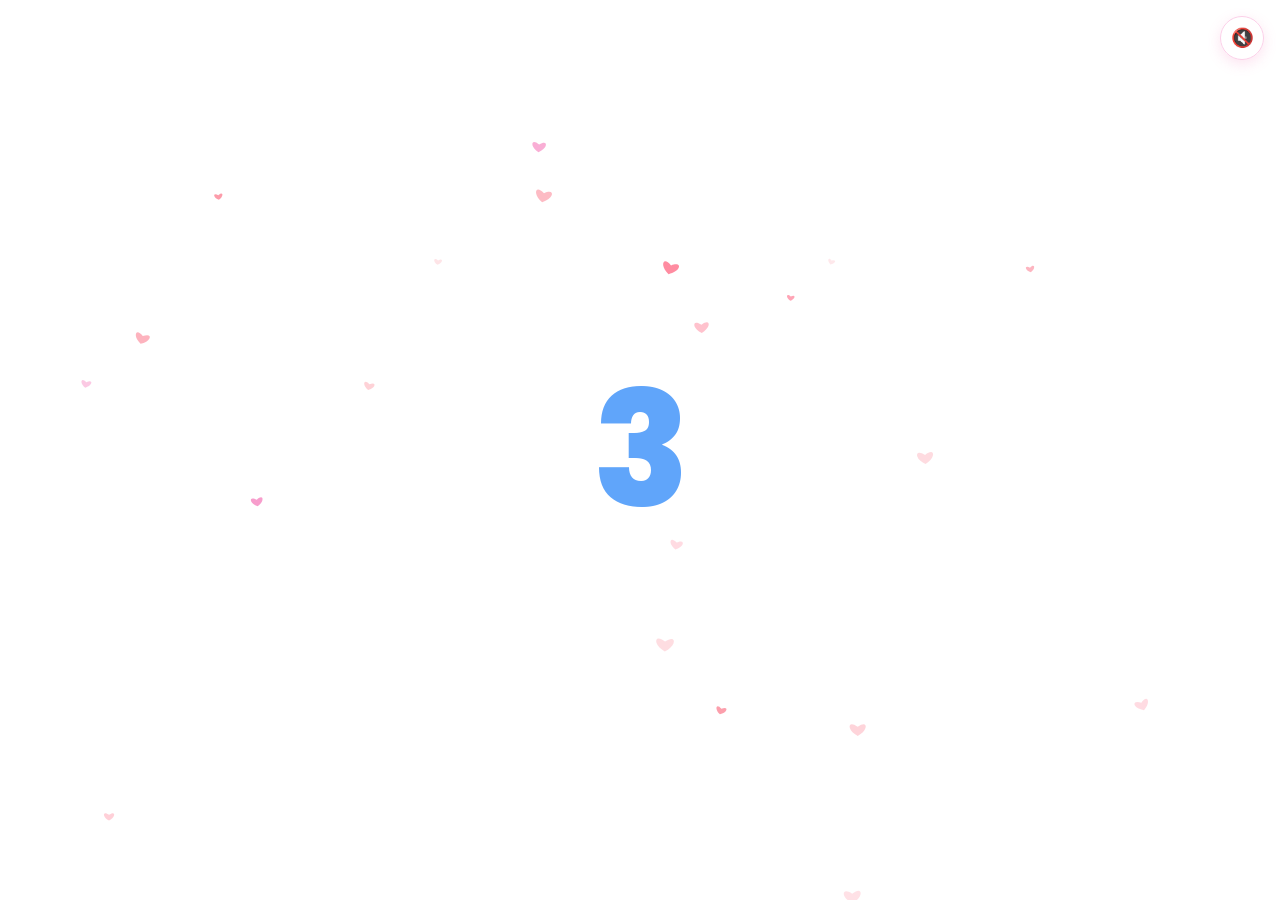
==== index.html @ b2b1e072 "update new website" ====
<!DOCTYPE html>
<html lang="en">

<head>
  <meta charset="UTF-8" />
  <meta name="viewport" content="width=device-width, initial-scale=1.0" />
  <meta http-equiv="X-UA-Compatible" content="ie=edge" />
  <link rel="shortcut icon" type="image/png" href="img/favicon.png" />
  <title>Delvina :)</title>
  <!-- Google Font -->
  <link rel="preconnect" href="https://fonts.googleapis.com">
  <link rel="preconnect" href="https://fonts.gstatic.com" crossorigin>
  <link href="https://fonts.googleapis.com/css2?family=Poppins:wght@300;400;600;700&display=swap" rel="stylesheet">
  <!-- Style -->
  <link rel="stylesheet" href="./style/main.css" />
</head>

<body>
  <!-- Rotate to Landscape Prompt (Mobile Portrait) -->
  <div id="rotate-overlay" class="rotate-overlay" aria-live="polite">
    <div class="rotate-card">
      <div class="rotate-icon">📱</div>
      <p class="rotate-title">Putar HP kamu ke mode miring ya ✨</p>
      <p class="rotate-sub">Biar semua animasi, surat, dan bunganya terlihat penuh &amp; cantik.</p>
    </div>
  </div>
  <!-- Background Music -->
  <audio class="song" loop autoplay>
    <source src="">
    Your browser isn't invited for super fun audio time.
  </audio>

  <!-- All sections are rendered here dynamically from config.js -->
  <div class="container"></div>

  <!-- Libraries -->
  <script src="https://cdnjs.cloudflare.com/ajax/libs/gsap/3.12.5/gsap.min.js"></script>
  <!-- Config & Engine -->
  <script src="./config.js"></script>
  <script src="./script/garden.js"></script>
  <script src="./script/birthday-app.js"></script>
  <script src="./script/main.js"></script>
  <script src="./script/hearts.js"></script>
</body>

</html>
---- style/main.css ----
/* ── CSS Custom Properties (set dynamically by main.js) ──────── */
:root {
  --primary: #f472b6;
  --accent: #60a5fa;
  --bg: #0f172a;
  --text: #f1f5f9;
}

/* ── Reset & Base ──────────────────────────────────────────────── */
*,
*::before,
*::after {
  box-sizing: border-box;
  margin: 0;
  padding: 0;
}

html, body {
  height: 100%;
  overflow: hidden;
}

body {
  font-family: 'Poppins', sans-serif;
  background: var(--bg);
  color: var(--text);
  -webkit-font-smoothing: antialiased;
  -webkit-tap-highlight-color: transparent;
  transition: background 0.5s ease, color 0.5s ease;
}

/* ── Audio ──────────────────────────────────────────────────────── */
.song {
  display: none;
}

/* ── Music Toggle ──────────────────────────────────────────────── */
#music-toggle {
  position: fixed;
  top: 1rem;
  right: 1rem;
  z-index: 2000;
  background: rgba(255, 255, 255, 0.85);
  backdrop-filter: blur(10px);
  -webkit-backdrop-filter: blur(10px);
  border: 1.5px solid #fbcfe8;
  border-radius: 50%;
  width: 44px;
  height: 44px;
  font-size: 1.15rem;
  cursor: pointer;
  display: flex;
  align-items: center;
  justify-content: center;
  box-shadow: 0 4px 14px rgba(244, 114, 182, 0.2);
  transition: transform 0.2s ease, background 0.2s ease;
}

#music-toggle:hover,
#restart-btn:hover {
  transform: scale(1.08);
  background: #fff0f6;
}

/* ── Restart Button ────────────────────────────────────────────── */
#restart-btn {
  position: fixed;
  top: 4.35rem;
  right: 1rem;
  z-index: 2000;
  background: rgba(255, 255, 255, 0.85);
  backdrop-filter: blur(10px);
  -webkit-backdrop-filter: blur(10px);
  border: 1.5px solid #fbcfe8;
  border-radius: 50%;
  width: 44px;
  height: 44px;
  font-size: 1.1rem;
  cursor: pointer;
  display: flex;
  align-items: center;
  justify-content: center;
  box-shadow: 0 4px 14px rgba(244, 114, 182, 0.2);
  transition: transform 0.2s ease, background 0.2s ease;
}

/* ── Container ─────────────────────────────────────────────────── */
.container {
  width: 100%;
  height: 100vh;
  height: 100dvh;
  overflow: hidden;
  position: relative;
  text-align: center;
  visibility: hidden;
  user-select: none;
  -webkit-user-select: none;
}

/* ── Cute Sticker Stage ────────────────────────────────────────── */
#sticker-stage {
  position: fixed;
  top: clamp(52px, 17vh, 155px);
  left: 50%;
  transform: translateX(-50%);
  width: clamp(105px, 22vw, 140px);
  height: clamp(105px, 22vw, 140px);
  border-radius: 50%;
  background: #ffe4ef;
  border: 3px solid var(--primary);
  box-shadow: 0 10px 28px rgba(244, 114, 182, 0.28);
  display: flex;
  align-items: center;
  justify-content: center;
  padding: 10px;
  overflow: hidden;
  pointer-events: none;
  z-index: 5;
  opacity: 0;
}

#sticker-stage img {
  width: 100%;
  height: 100%;
  object-fit: contain;
  border-radius: 50%;
}

/* ── Section Base ──────────────────────────────────────────────── */
.section {
  position: absolute;
  inset: 0;
  display: flex;
  flex-direction: column;
  align-items: center;
  justify-content: flex-start;
  padding: calc(clamp(52px, 17vh, 155px) + clamp(105px, 22vw, 140px) + 24px) 1.5rem 2rem;
  pointer-events: none;
  overflow: hidden;
  z-index: 2;
}

.section-profile,
.section-countdown {
  justify-content: center;
  padding-top: 2rem;
}

/* ═══════════════════════════════════════════════════════════════
   COMPONENTS
   ═══════════════════════════════════════════════════════════════ */

/* ── Greeting ──────────────────────────────────────────────────── */
.greeting-title {
  font-size: clamp(2.5rem, 8vw, 4.5rem);
  font-weight: 700;
  line-height: 1.2;
  max-width: 90%;
  overflow-wrap: break-word;
  word-break: break-word;
}

.greeting-name {
  display: block;
  color: var(--primary);
  font-size: clamp(1.75rem, 5.5vw, 3.2rem);
  margin-top: 0.25rem;
}

.greeting-subtitle {
  font-size: clamp(1rem, 3vw, 1.4rem);
  font-weight: 300;
  margin-top: 0.8rem;
  opacity: 0.65;
  max-width: 80%;
}

/* ── Announcement ──────────────────────────────────────────────── */
.section-announcement p {
  font-size: clamp(1.8rem, 6vw, 3rem);
  font-weight: 600;
  padding: 0 1rem;
}

/* ── Chatbox ───────────────────────────────────────────────────── */
.text-box {
  border: 1.5px solid rgba(128, 128, 128, 0.12);
  border-radius: 18px;
  padding: 1.8rem;
  max-width: 540px;
  width: 88%;
  position: relative;
  text-align: left;
  background: rgba(128, 128, 128, 0.05);
  backdrop-filter: blur(14px);
  -webkit-backdrop-filter: blur(14px);
}

.hbd-chatbox {
  font-size: clamp(0.85rem, 2.2vw, 1rem);
  line-height: 1.8;
  font-weight: 300;
  overflow-wrap: break-word;
  word-break: break-word;
}

.hbd-chatbox span {
  visibility: hidden;
}

.fake-btn {
  background: var(--accent);
  color: #fff;
  border-radius: 10px;
  padding: 0.5rem 1.4rem;
  position: absolute;
  right: 14px;
  bottom: -42px;
  font-size: 0.85rem;
  font-weight: 600;
  cursor: pointer;
}

/* ── Ideas ──────────────────────────────────────────────────────── */
.section-ideas .idea-line {
  font-size: clamp(1.2rem, 4vw, 2rem);
  position: absolute;
  left: 0;
  right: 0;
  padding: 0 1.5rem;
  font-weight: 300;
  opacity: 0;
}

.idea-line strong {
  display: inline-block;
  padding: 3px 10px;
  border-radius: 6px;
  font-weight: 600;
}

.idea-special {
  font-size: clamp(2rem, 6vw, 3.5rem) !important;
  font-weight: 600 !important;
}

.idea-special span {
  display: inline-block;
}

.idea-big-letters {
  position: absolute;
  left: 0;
  right: 0;
  opacity: 0;
}

.idea-big-letters span {
  display: inline-block;
  font-size: clamp(7rem, 22vw, 14rem);
  font-weight: 800;
  color: var(--primary);
}

/* ── Countdown ─────────────────────────────────────────────────── */
.countdown-wrapper {
  position: relative;
  width: 100%;
  height: 200px;
  display: flex;
  align-items: center;
  justify-content: center;
}

.countdown-num {
  position: absolute;
  font-size: clamp(5rem, 18vw, 10rem);
  font-weight: 800;
  color: var(--accent);
  opacity: 0;
}

.countdown-go {
  position: absolute;
  font-size: clamp(4rem, 15vw, 8rem);
  opacity: 0;
}

/* ── Quote ──────────────────────────────────────────────────────── */
.quote-card {
  max-width: 520px;
  width: 88%;
  padding: 2.5rem;
  border-radius: 20px;
  background: rgba(128, 128, 128, 0.05);
  backdrop-filter: blur(14px);
  -webkit-backdrop-filter: blur(14px);
  border: 1.5px solid rgba(128, 128, 128, 0.1);
}

.quote-mark {
  font-size: clamp(2.5rem, 7vw, 4rem);
  font-weight: 800;
  line-height: 1;
  color: var(--primary);
  opacity: 0.6;
  display: block;
  margin-bottom: -0.3rem;
}

.quote-text {
  font-size: clamp(1rem, 3vw, 1.4rem);
  font-weight: 300;
  line-height: 1.7;
  font-style: italic;
  overflow-wrap: break-word;
}

.quote-author {
  font-size: clamp(0.85rem, 2vw, 1rem);
  margin-top: 1rem;
  opacity: 0.5;
}

/* ── Stars ──────────────────────────────────────────────────────── */
.section-stars {
  position: fixed !important;
  inset: 0;
  pointer-events: none;
  z-index: 0;
}

.star {
  position: absolute;
  border-radius: 50%;
  background: var(--primary);
  opacity: 0.4;
  animation: twinkle 2.5s ease-in-out infinite alternate;
}

@keyframes twinkle {
  0%   { opacity: 0.1; transform: scale(0.8); }
  100% { opacity: 0.8; transform: scale(1.2); }
}

/* ── Fireworks ─────────────────────────────────────────────────── */
.section-fireworks {
  position: fixed !important;
  inset: 0;
  pointer-events: none;
  z-index: 4;
}

.firework-spark {
  position: absolute;
  border-radius: 50%;
}

/* ── Balloons ──────────────────────────────────────────────────── */
.section-balloons {
  position: fixed !important;
  inset: 0;
  pointer-events: none;
  z-index: 2;
}

.section-balloons img {
  position: absolute;
  width: clamp(90px, 18vw, 160px);
  height: auto;
}

.section-balloons img:nth-child(even)  { left: 5%; }
.section-balloons img:nth-child(odd)   { right: 5%; }
.section-balloons img:nth-child(3n)    { left: 22%; }
.section-balloons img:nth-child(5n)    { left: 48%; }
.section-balloons img:nth-child(7n)    { left: 68%; }
.section-balloons img:nth-child(11n)   { left: 82%; }

/* ── Profile ───────────────────────────────────────────────────── */
.section-profile {
  z-index: 1;
}

.profile-wrapper {
  position: relative;
  display: inline-block;
}

.profile-picture {
  width: clamp(150px, 35vw, 280px);
  height: clamp(150px, 35vw, 280px);
  object-fit: cover;
  object-position: center 65%;
  border-radius: 50%;
  display: block;
  border: 3px solid rgba(128, 128, 128, 0.15);
}

.wish {
  margin-top: 1.2rem;
  max-width: 90%;
}

.wish-hbd {
  font-size: clamp(1.4rem, 4.5vw, 2.5rem);
  text-transform: uppercase;
  letter-spacing: 2px;
  font-weight: 700;
}

.wish-hbd span {
  display: inline-block;
}

.wish-text {
  font-size: clamp(0.9rem, 2.8vw, 1.4rem);
  font-weight: 300;
  margin-top: 0.5rem;
  opacity: 0.7;
  overflow-wrap: break-word;
}

/* ── Confetti ──────────────────────────────────────────────────── */
.section-confetti {
  position: fixed !important;
  inset: 0;
  pointer-events: none;
  z-index: 3;
}

.confetti-dot {
  position: absolute;
  width: 20px;
  visibility: hidden;
}

/* ── Closing ───────────────────────────────────────────────────── */
.section-closing p {
  font-size: clamp(1rem, 3.5vw, 1.8rem);
  font-weight: 300;
  line-height: 1.9;
  padding: 0 1rem;
}

.replay-btn {
  cursor: pointer;
  z-index: 3;
  pointer-events: none;
  color: var(--accent) !important;
  font-weight: 500 !important;
  transition: opacity 0.3s ease;
}

.replay-btn:hover {
  opacity: 0.7;
}

.last-smile {
  font-size: clamp(2rem, 5vw, 3rem) !important;
  display: inline-block;
  margin-top: 1rem;
}

.next-surprise-wrap {
  margin-top: 1.5rem;
}

.next-surprise-btn {
  display: inline-block;
  padding: 0.85rem 1.8rem;
  border: none;
  border-radius: 999px;
  background: linear-gradient(135deg, var(--primary), #fb7185);
  color: #ffffff;
  font-family: inherit;
  font-weight: 600;
  font-size: clamp(0.95rem, 2.5vw, 1.1rem);
  text-decoration: none;
  cursor: pointer;
  box-shadow: 0 10px 25px rgba(244, 114, 182, 0.35);
  pointer-events: none;
  z-index: 4;
  transition: transform 0.2s ease, box-shadow 0.2s ease;
}

.next-surprise-btn:hover {
  transform: translateY(-2px) scale(1.03);
  box-shadow: 0 14px 30px rgba(244, 114, 182, 0.5);
}

/* ── Tease & Secret Letter Modal ───────────────────────────────── */
.tease-modal-overlay {
  position: fixed;
  inset: 0;
  background: rgba(15, 23, 42, 0.45);
  backdrop-filter: blur(6px);
  display: flex;
  align-items: center;
  justify-content: center;
  padding: 1.5rem;
  z-index: 1000;
}

.tease-modal-card {
  width: 100%;
  max-width: 420px;
  background: #ffffff;
  color: #1e293b;
  border-radius: 24px;
  padding: 2rem 1.6rem;
  text-align: center;
  box-shadow: 0 20px 50px rgba(244, 114, 182, 0.25);
  border: 2px solid #fbcfe8;
}

.tease-emoji {
  font-size: 2.5rem;
  margin-bottom: 0.6rem;
}

.tease-title {
  font-size: 1.25rem;
  font-weight: 700;
  margin-bottom: 1.25rem;
  color: #1e293b;
}

.tease-actions {
  display: flex;
  gap: 0.85rem;
  justify-content: center;
  flex-wrap: wrap;
}

.tease-btn {
  padding: 0.7rem 1.4rem;
  border-radius: 999px;
  border: none;
  font-family: inherit;
  font-size: 0.95rem;
  font-weight: 600;
  cursor: pointer;
  transition: transform 0.15s ease, box-shadow 0.15s ease;
}

.tease-btn-yes {
  background: linear-gradient(135deg, var(--primary), #fb7185);
  color: #ffffff;
  box-shadow: 0 8px 20px rgba(244, 114, 182, 0.35);
}

.tease-btn-yes:hover {
  transform: scale(1.04);
}

.tease-btn-no {
  background: #f1f5f9;
  color: #64748b;
  border: 1px solid #cbd5e1;
}

/* ── bday.website Letter Modal ─────────────────────────────────── */
@font-face {
  font-family: digit;
  src: url('digital-7_mono.ttf') format("truetype");
}

.bday-modal-card {
  position: fixed;
  inset: 0;
  width: 100vw;
  height: 100dvh;
  overflow: hidden;
  background: #ffe;
  color: #333;
  padding: 0.75rem 2.5rem;
  text-align: left;
  z-index: 1001;
  transition: background-color 1.4s ease-in-out, color 1.4s ease-in-out;
}

.bday-modal-card.is-sunset-1 {
  background: #ffd8b8;
  color: #3b2314;
}

.bday-modal-card.is-sunset-2 {
  background: #3b1d3d;
  color: #f3e8ff;
}

.bday-modal-card.is-night {
  background: #090d16;
  color: #e2e8f0;
}

.bday-modal-card #mainDiv {
  min-height: 100%;
  display: flex;
  align-items: center;
  justify-content: center;
}

.bday-modal-card #content {
  display: flex;
  flex-wrap: nowrap;
  align-items: center;
  justify-content: space-between;
  gap: 2rem;
  width: 100% !important;
  max-width: none;
  padding-left: clamp(0.5rem, 3vw, 3rem);
  height: auto !important;
  margin: 0 !important;
}

.bday-modal-card #code {
  flex: 0 1 440px;
  min-width: 280px;
  height: 540px;
  min-height: 540px;
  margin-top: 0 !important;
  color: #333;
  font-family: "Consolas", "Monaco", "Courier New", monospace;
  font-size: 12px;
  line-height: 1.5;
  transition: color 1.4s ease-in-out, opacity 0.8s ease;
}

.bday-modal-card #code.is-hidden {
  display: none;
}

.edelweis-quote {
  position: fixed;
  left: clamp(1.5rem, 4.5vw, 4.5rem);
  top: 50%;
  transform: translateY(-44%);
  width: min(44vw, 520px);
  padding: 1.5rem 1.8rem;
  border-left: 3px solid #f472b6;
  background: rgba(255, 255, 255, 0.04);
  border-radius: 0 16px 16px 0;
  opacity: 0;
  z-index: 1004;
  pointer-events: none;
  transition: opacity 1.4s ease, transform 1.4s ease;
}

.cake-name {
  position: absolute;
  top: 47%;
  left: 50%;
  transform: translate(-50%, -50%);
  width: 82%;
  pointer-events: none;
  opacity: 0;
  transition: opacity 1.4s ease;
}

.cake-name-svg {
  width: 100%;
  height: auto;
  overflow: visible;
}

.cake-name-svg text {
  font-family: "Poppins", sans-serif;
  font-size: 23px;
  font-weight: 600;
  fill: #e11d48;
  filter: drop-shadow(0 2px 6px rgba(255, 255, 255, 0.95));
}

.cake-name.is-visible {
  opacity: 1;
}

.edelweis-quote.is-visible {
  opacity: 1;
  transform: translateY(-50%);
}

.edelweis-text {
  font-family: "Poppins", sans-serif;
  font-size: clamp(0.98rem, 2vw, 1.12rem);
  font-weight: 300;
  line-height: 1.85;
  color: #f8fafc;
  font-style: italic;
}

.edelweis-sign {
  margin-top: 1rem;
  font-family: "Poppins", sans-serif;
  font-size: clamp(0.95rem, 2vw, 1.08rem);
  font-weight: 500;
  color: #f9a8d4;
}

.bday-modal-card #code .string {
  color: #2a36ff;
  transition: color 1.8s ease;
}

.bday-modal-card #code .keyword {
  color: #7f0055;
  font-weight: bold;
  transition: color 1.8s ease;
}

.bday-modal-card #code .comments {
  color: #3f7f5f;
  transition: color 1.8s ease;
}

.bday-modal-card.is-night #code {
  color: #e2e8f0;
}

.bday-modal-card.is-night #code .string {
  color: #fda4af;
}

.bday-modal-card.is-night #code .keyword {
  color: #f472b6;
}

.bday-modal-card.is-night #code .comments {
  color: #6ee7b7;
}

.bday-modal-card #code .space {
  margin-left: 7px;
}

.bday-modal-card #loveHeart {
  position: relative;
  width: 670px;
  max-width: 100%;
  height: min(610px, 88dvh);
  flex-shrink: 0;
}

.bday-modal-card #garden {
  width: 100%;
  height: 100%;
  display: block;
}

.bday-modal-card #words {
  font-family: "Poppins", sans-serif;
  width: 100%;
  font-size: 14px;
  color: #666;
  text-align: center;
}

.bday-modal-card #messages {
  margin-left: 0;
  display: none;
}

.bday-modal-card #elapseClock {
  text-align: center;
  font-size: 14px;
  margin-top: 10px;
  margin-bottom: 10px;
}

.bday-modal-card #elapseClock .digit {
  font-family: "digit", monospace;
  font-size: 22px;
  color: #e11d48;
}

.bday-modal-card #loveu {
  padding: 5px;
  font-size: 14px;
  margin-top: 24px;
  margin-right: 0;
  text-align: center;
  display: none;
}

.bday-modal-card #loveu .signature {
  margin-top: 10px;
  font-size: 14px;
  font-style: italic;
}

@media screen and (max-width: 960px) {
  .bday-modal-card {
    overflow-y: auto;
  }

  .bday-modal-card #content {
    flex-wrap: wrap;
    padding-left: 0;
  }

  .bday-modal-card #code {
    flex: 1 1 100%;
  }

  .edelweis-quote {
    position: static;
    transform: none;
    width: 100%;
    max-width: none;
    margin-bottom: 1rem;
  }

  .edelweis-quote.is-visible {
    transform: none;
  }

  .flowers-inline-frame {
    position: absolute;
    inset: 0;
    width: 100%;
    height: 100%;
  }
}

@media screen and (max-width: 720px) {
  .bday-modal-card #loveHeart {
    width: 340px;
    height: 360px;
  }
}

/* ── Blooming Flowers Inline Replacement ───────────────────────── */
.flowers-inline-frame {
  position: fixed;
  top: 0;
  right: 0;
  width: min(58vw, 760px);
  height: 100dvh;
  border: none;
  background: transparent;
  opacity: 0;
  pointer-events: none;
  transition: opacity 1.2s ease;
}

.flowers-inline-frame.is-visible {
  opacity: 1;
  pointer-events: none;
}

#fireflies-canvas {
  position: fixed;
  inset: 0;
  width: 100vw;
  height: 100dvh;
  pointer-events: none;
  z-index: 1005;
  opacity: 0;
  transition: opacity 1.6s ease;
}

#fireflies-canvas.is-visible {
  opacity: 1;
}

/* ── Light-to-Dark Switch ──────────────────────────────────────── */
.night-switch-wrap {
  position: fixed;
  bottom: clamp(1.2rem, 4vh, 2.2rem);
  left: 50%;
  transform: translateX(-50%) translateY(10px);
  display: flex;
  align-items: center;
  gap: 0.75rem;
  padding: 0.65rem 1.15rem;
  background: rgba(255, 255, 255, 0.92);
  border: 1.5px solid #fbcfe8;
  border-radius: 999px;
  box-shadow: 0 10px 28px rgba(244, 114, 182, 0.22);
  z-index: 1010;
  opacity: 0;
  transition: opacity 0.6s ease, transform 0.6s ease;
}

.night-switch-wrap.is-visible {
  opacity: 1;
  transform: translateX(-50%) translateY(0);
}

.night-switch-icon {
  font-size: 1.15rem;
  line-height: 1;
  user-select: none;
}

.night-switch-btn {
  position: relative;
  width: 56px;
  height: 30px;
  border-radius: 999px;
  border: none;
  background: #e2e8f0;
  cursor: pointer;
  padding: 3px;
  transition: background 0.35s ease;
}

.night-switch-btn.is-checked {
  background: #334155;
}

.night-switch-thumb {
  display: block;
  width: 24px;
  height: 24px;
  border-radius: 50%;
  background: #ffffff;
  box-shadow: 0 2px 6px rgba(15, 23, 42, 0.2);
  transition: transform 0.35s cubic-bezier(0.34, 1.56, 0.64, 1);
}

.night-switch-btn.is-checked .night-switch-thumb {
  transform: translateX(26px);
}

/* ── Rotate Phone Prompt (Mobile Portrait Only) ────────────────── */
.rotate-overlay {
  display: none;
  position: fixed;
  inset: 0;
  z-index: 99999;
  background: rgba(255, 240, 246, 0.96);
  backdrop-filter: blur(8px);
  -webkit-backdrop-filter: blur(8px);
  align-items: center;
  justify-content: center;
  padding: 2rem;
  text-align: center;
}

.rotate-card {
  max-width: 320px;
  background: #ffffff;
  border: 2px solid #fbcfe8;
  border-radius: 24px;
  padding: 2rem 1.5rem;
  box-shadow: 0 18px 45px rgba(244, 114, 182, 0.25);
}

.rotate-icon {
  font-size: 3rem;
  margin-bottom: 0.85rem;
  display: inline-block;
  animation: rotate-phone-hint 2s ease-in-out infinite;
}

@keyframes rotate-phone-hint {
  0%, 20% { transform: rotate(0deg); }
  50%, 70% { transform: rotate(-90deg); }
  100% { transform: rotate(0deg); }
}

.rotate-title {
  font-size: 1.1rem;
  font-weight: 700;
  color: #1e293b;
  margin-bottom: 0.5rem;
}

.rotate-sub {
  font-size: 0.88rem;
  color: #64748b;
  line-height: 1.6;
}

@media screen and (max-width: 760px) and (orientation: portrait) {
  .rotate-overlay {
    display: flex;
  }
}

/* ── iPad & Tablet (761px - 1180px) ────────────────────────────── */
@media screen and (min-width: 761px) and (max-width: 1180px) {
  .bday-modal-card {
    padding: 0.75rem 1.5rem;
  }

  .bday-modal-card #content {
    gap: 1rem;
    padding-left: 1rem;
  }

  .bday-modal-card #code {
    flex: 0 1 380px;
    font-size: 11px;
    height: 470px;
    min-height: 470px;
  }

  .bday-modal-card #loveHeart {
    transform: scale(0.8);
    transform-origin: center right;
  }

  .edelweis-quote {
    width: min(42vw, 430px);
    left: 2rem;
    padding: 1.2rem 1.4rem;
  }
}

/* ── Phone Landscape (e.g. 667x375 - 932x430) ──────────────────── */
@media screen and (max-height: 520px) and (orientation: landscape) {
  #sticker-stage {
    top: 12px;
    width: 74px;
    height: 74px;
    padding: 6px;
  }

  .section {
    padding: 96px 1.2rem 1rem;
  }

  .section-profile,
  .section-countdown {
    padding-top: 1rem;
  }

  .greeting-title {
    font-size: clamp(1.5rem, 4.5vw, 2.4rem);
  }

  .greeting-name {
    font-size: clamp(1.25rem, 3.8vw, 1.9rem);
  }

  .profile-picture {
    width: 120px;
    height: 120px;
  }

  .bday-modal-card {
    padding: 0.5rem 1.2rem;
    overflow-y: auto;
  }

  .bday-modal-card #content {
    flex-wrap: nowrap;
    gap: 0.5rem;
    padding-left: 0.5rem;
  }

  .bday-modal-card #code {
    flex: 1 1 52%;
    min-width: 240px;
    height: auto;
    min-height: 290px;
    font-size: 9.2px;
    line-height: 1.38;
  }

  .bday-modal-card #loveHeart {
    width: 670px;
    height: 625px;
    transform: scale(0.52);
    transform-origin: top right;
    margin-left: -280px;
    margin-bottom: -290px;
  }

  .flowers-inline-frame {
    width: 52vw;
    height: 100dvh;
  }

  .edelweis-quote {
    width: 44vw;
    left: 1.2rem;
    padding: 0.9rem 1.1rem;
  }

  .edelweis-text,
  .edelweis-sign {
    font-size: 0.82rem;
    line-height: 1.55;
  }
}

/* ═══════════════════════════════════════════════════════════════
   RESPONSIVE
   ═══════════════════════════════════════════════════════════════ */

/* ── Small mobile ──────────────────────────────────────────────── */
@media screen and (max-width: 600px) {
  .section {
    padding: 1.2rem 1rem;
  }

  .text-box {
    width: 94%;
    padding: 1.2rem;
  }

  .fake-btn {
    bottom: -36px;
    right: 8px;
    padding: 0.4rem 1rem;
    font-size: 0.8rem;
  }

  .quote-card {
    width: 92%;
    padding: 1.5rem;
  }

  #theme-toggle {
    width: 38px;
    height: 38px;
    font-size: 1rem;
    top: 0.75rem;
    right: 0.75rem;
  }

  .wish-hbd {
    letter-spacing: 1px;
  }
}

/* ── Landscape mobile ─────────────────────────────────────────── */
@media screen and (max-height: 500px) {
  .section {
    padding: 0.5rem 1rem;
  }

  .greeting-title {
    font-size: clamp(1.8rem, 6vw, 3rem);
  }

  .profile-picture {
    width: clamp(100px, 25vw, 180px);
    height: clamp(100px, 25vw, 180px);
  }

  .wish-hbd {
    font-size: clamp(1.2rem, 3.5vw, 2rem);
  }

  .wish-text {
    font-size: clamp(0.8rem, 2vw, 1.1rem);
  }

  .countdown-num {
    font-size: clamp(4rem, 14vw, 7rem);
  }

  .quote-card {
    padding: 1.2rem;
  }

  .section-announcement p {
    font-size: clamp(1.4rem, 5vw, 2.2rem);
  }
}

/* ── SweetAlert2 ───────────────────────────────────────────────── */
.swal2-popup {
  border-radius: 16px !important;
}
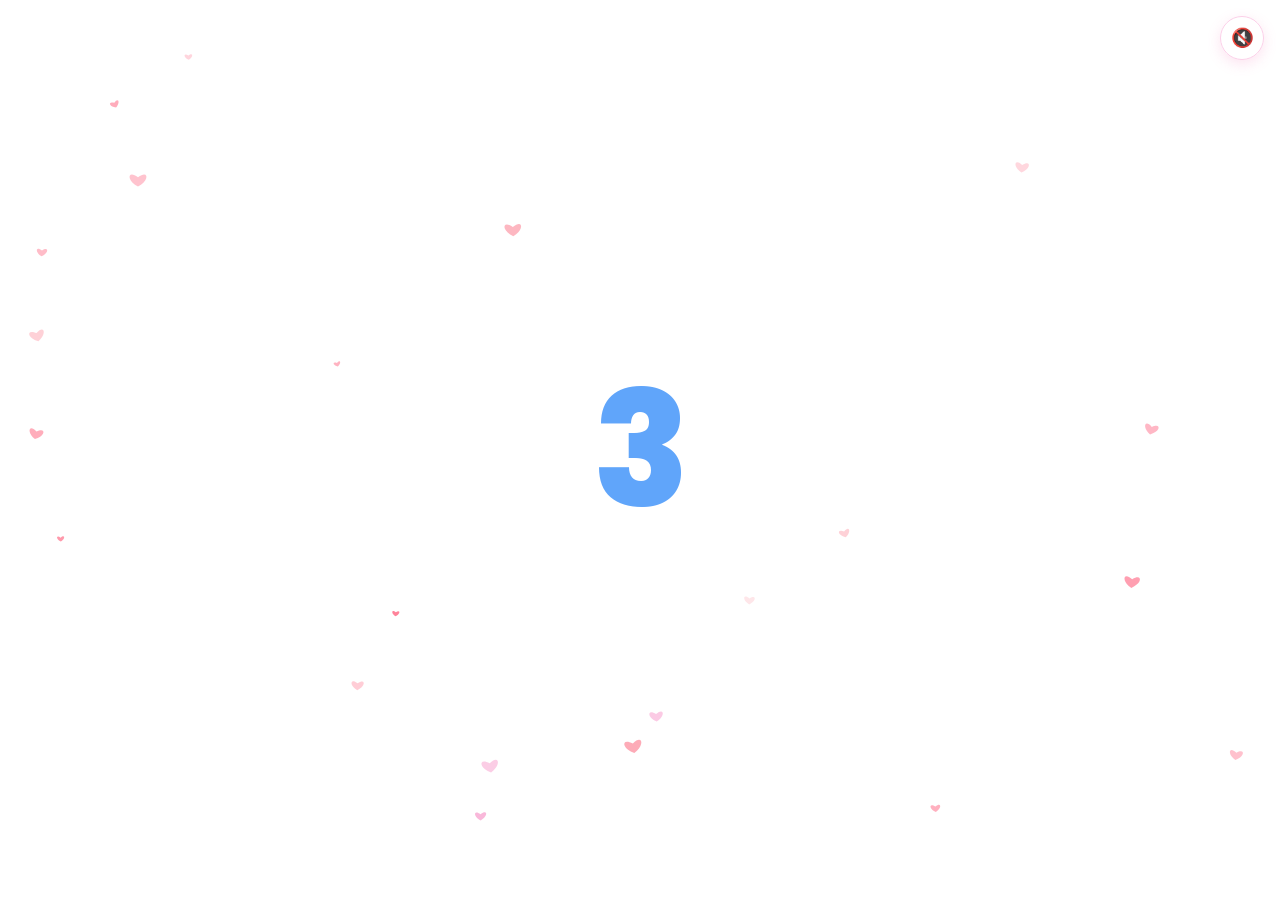
==== commit 0d8e23fc: "update" ====
--- a/index.html
+++ b/index.html
@@ -20,13 +20,13 @@
   <div id="rotate-overlay" class="rotate-overlay" aria-live="polite">
     <div class="rotate-card">
       <div class="rotate-icon">📱</div>
-      <p class="rotate-title">Putar HP kamu ke mode miring ya ✨</p>
+      <p class="rotate-title">Putar layar ke mode miring ya ✨</p>
       <p class="rotate-sub">Biar semua animasi, surat, dan bunganya terlihat penuh &amp; cantik.</p>
     </div>
   </div>
   <!-- Background Music -->
-  <audio class="song" loop autoplay>
-    <source src="">
+  <audio class="song" loop autoplay playsinline>
+    <source src="" type="audio/mpeg">
     Your browser isn't invited for super fun audio time.
   </audio>
 
--- a/style/main.css
+++ b/style/main.css
@@ -699,6 +699,25 @@
   color: #f9a8d4;
 }
 
+.footer-credit {
+  position: fixed;
+  bottom: 1rem;
+  left: 1.5rem;
+  font-family: "Poppins", sans-serif;
+  font-size: 0.78rem;
+  font-weight: 300;
+  letter-spacing: 0.02em;
+  color: rgba(248, 250, 252, 0.55);
+  z-index: 1006;
+  pointer-events: none;
+  opacity: 0;
+  transition: opacity 1.4s ease;
+}
+
+.footer-credit.is-visible {
+  opacity: 1;
+}
+
 .bday-modal-card #code .string {
   color: #2a36ff;
   transition: color 1.8s ease;
@@ -790,7 +809,7 @@
   font-style: italic;
 }
 
-@media screen and (max-width: 960px) {
+@media screen and (max-width: 960px) and (orientation: portrait) {
   .bday-modal-card {
     overflow-y: auto;
   }
@@ -815,13 +834,6 @@
   .edelweis-quote.is-visible {
     transform: none;
   }
-
-  .flowers-inline-frame {
-    position: absolute;
-    inset: 0;
-    width: 100%;
-    height: 100%;
-  }
 }
 
 @media screen and (max-width: 720px) {
@@ -834,9 +846,8 @@
 /* ── Blooming Flowers Inline Replacement ───────────────────────── */
 .flowers-inline-frame {
   position: fixed;
-  top: 0;
-  right: 0;
-  width: min(58vw, 760px);
+  inset: 0;
+  width: 100vw;
   height: 100dvh;
   border: none;
   background: transparent;
@@ -975,7 +986,7 @@
   line-height: 1.6;
 }
 
-@media screen and (max-width: 760px) and (orientation: portrait) {
+@media screen and (max-width: 1100px) and (orientation: portrait) {
   .rotate-overlay {
     display: flex;
   }
@@ -1071,21 +1082,28 @@
     margin-bottom: -290px;
   }
 
-  .flowers-inline-frame {
-    width: 52vw;
-    height: 100dvh;
-  }
-
   .edelweis-quote {
-    width: 44vw;
+    position: fixed;
+    top: 46%;
     left: 1.2rem;
-    padding: 0.9rem 1.1rem;
+    transform: translateY(-50%);
+    width: 46vw;
+    max-width: 46vw;
+    padding: 0.75rem 1rem;
+  }
+
+  .edelweis-quote.is-visible {
+    transform: translateY(-50%);
   }
 
   .edelweis-text,
   .edelweis-sign {
-    font-size: 0.82rem;
-    line-height: 1.55;
+    font-size: 0.78rem;
+    line-height: 1.48;
+  }
+
+  .edelweis-sign {
+    margin-top: 0.5rem;
   }
 }
 
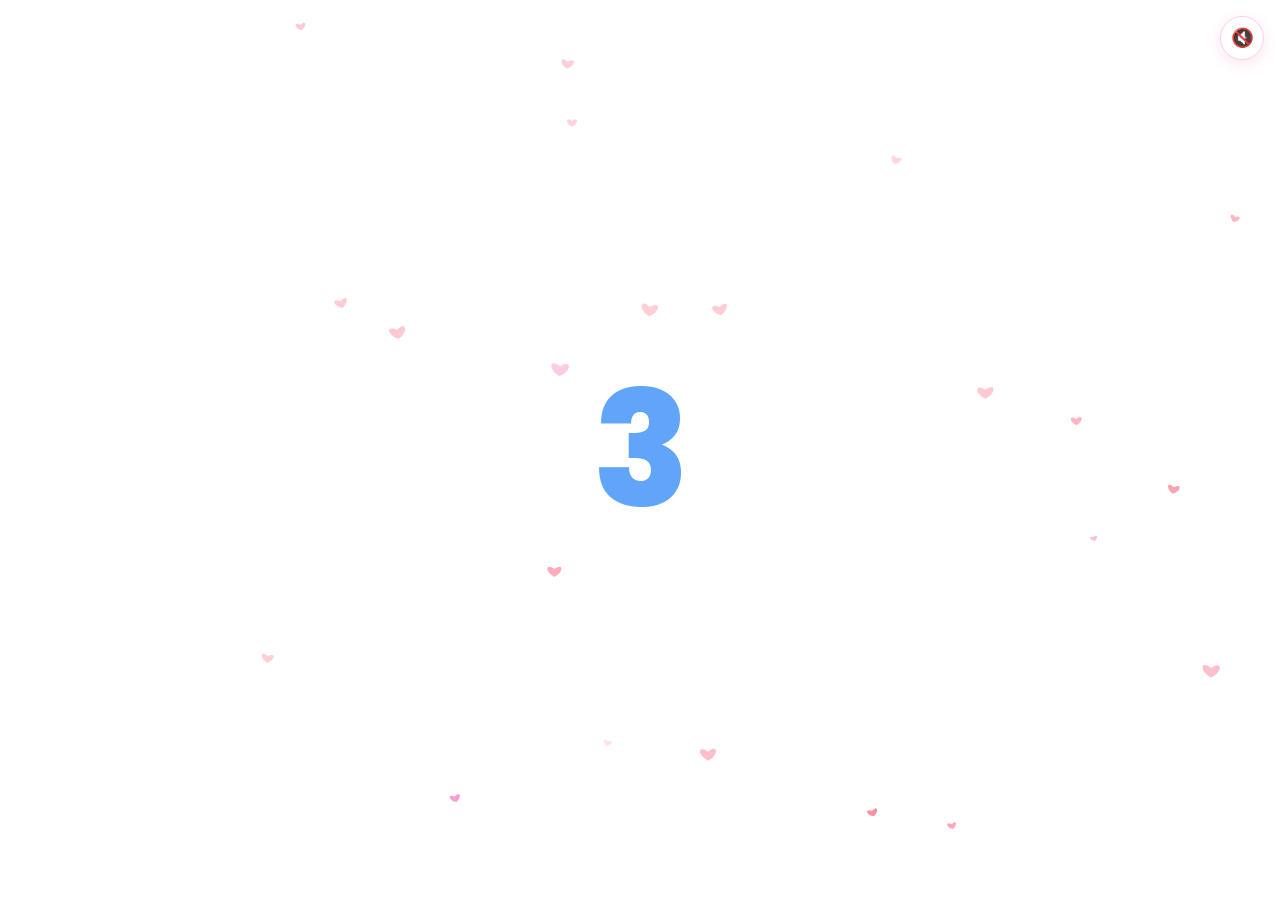
==== commit 8d7adbb3: "Add cache-busting query params for CSS, JS, and flowers iframe" ====
--- a/index.html
+++ b/index.html
@@ -12,7 +12,7 @@
   <link rel="preconnect" href="https://fonts.gstatic.com" crossorigin>
   <link href="https://fonts.googleapis.com/css2?family=Poppins:wght@300;400;600;700&display=swap" rel="stylesheet">
   <!-- Style -->
-  <link rel="stylesheet" href="./style/main.css" />
+  <link rel="stylesheet" href="./style/main.css?v=20261117" />
 </head>
 
 <body>
@@ -36,11 +36,11 @@
   <!-- Libraries -->
   <script src="https://cdnjs.cloudflare.com/ajax/libs/gsap/3.12.5/gsap.min.js"></script>
   <!-- Config & Engine -->
-  <script src="./config.js"></script>
-  <script src="./script/garden.js"></script>
-  <script src="./script/birthday-app.js"></script>
-  <script src="./script/main.js"></script>
-  <script src="./script/hearts.js"></script>
+  <script src="./config.js?v=20261117"></script>
+  <script src="./script/garden.js?v=20261117"></script>
+  <script src="./script/birthday-app.js?v=20261117"></script>
+  <script src="./script/main.js?v=20261117"></script>
+  <script src="./script/hearts.js?v=20261117"></script>
 </body>
 
 </html>
--- a/style/main.css
+++ b/style/main.css
@@ -1013,6 +1013,7 @@
   .bday-modal-card #loveHeart {
     transform: scale(0.8);
     transform-origin: center right;
+    margin-left: -130px;
   }
 
   .edelweis-quote {
@@ -1066,7 +1067,7 @@
 
   .bday-modal-card #code {
     flex: 1 1 52%;
-    min-width: 240px;
+    min-width: 210px;
     height: auto;
     min-height: 290px;
     font-size: 9.2px;
@@ -1078,8 +1079,22 @@
     height: 625px;
     transform: scale(0.52);
     transform-origin: top right;
-    margin-left: -280px;
+    margin-left: -310px;
     margin-bottom: -290px;
+  }
+
+  .tease-modal-card {
+    padding: 1.25rem 1.4rem;
+  }
+
+  .tease-emoji {
+    font-size: 2rem;
+    margin-bottom: 0.35rem;
+  }
+
+  .night-switch-wrap {
+    bottom: 0.75rem;
+    padding: 0.45rem 0.9rem;
   }
 
   .edelweis-quote {
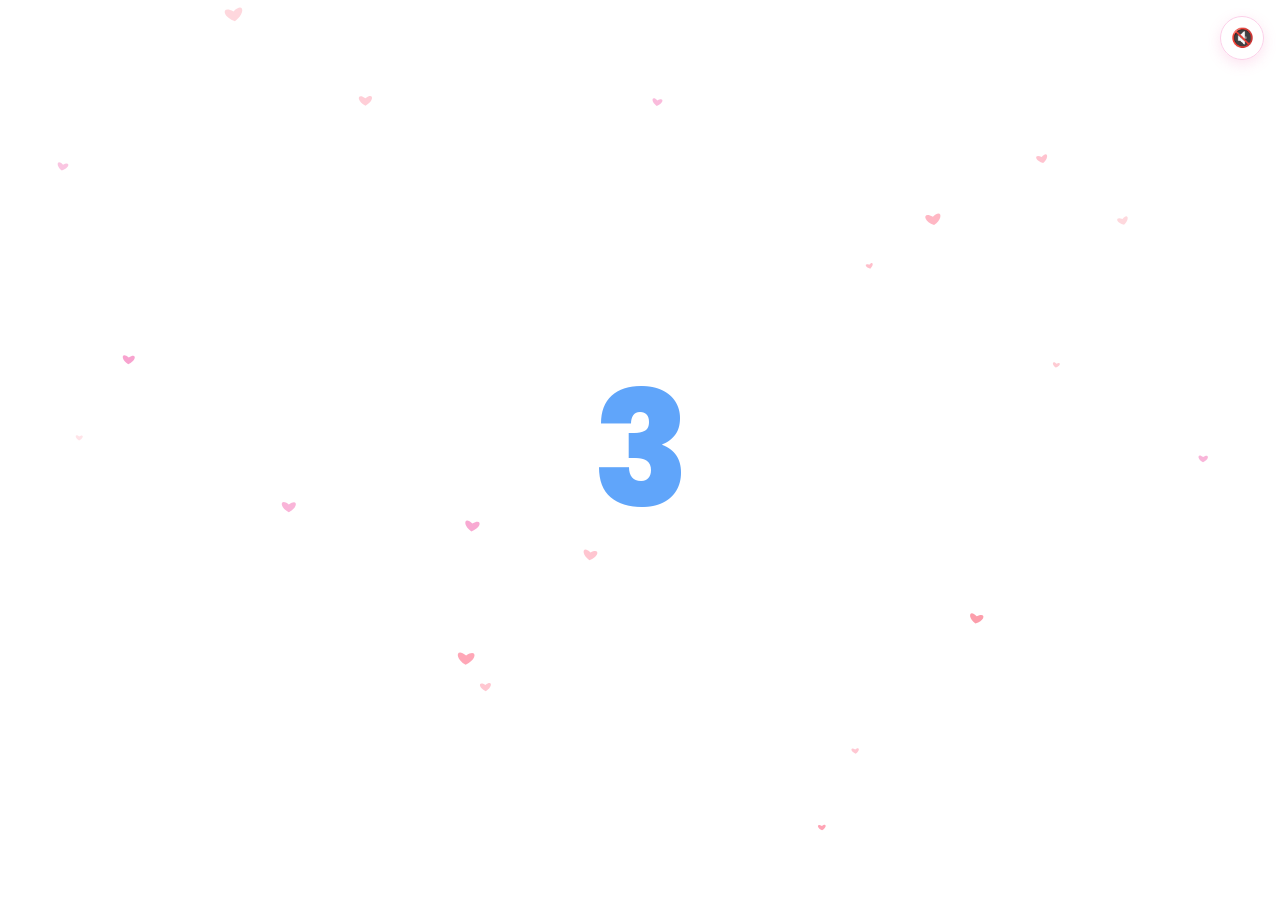
==== commit 2a53c4c8: "fix display" ====
--- a/index.html
+++ b/index.html
@@ -12,7 +12,7 @@
   <link rel="preconnect" href="https://fonts.gstatic.com" crossorigin>
   <link href="https://fonts.googleapis.com/css2?family=Poppins:wght@300;400;600;700&display=swap" rel="stylesheet">
   <!-- Style -->
-  <link rel="stylesheet" href="./style/main.css?v=20261117" />
+  <link rel="stylesheet" href="./style/main.css?v=20261117c" />
 </head>
 
 <body>
@@ -36,11 +36,11 @@
   <!-- Libraries -->
   <script src="https://cdnjs.cloudflare.com/ajax/libs/gsap/3.12.5/gsap.min.js"></script>
   <!-- Config & Engine -->
-  <script src="./config.js?v=20261117"></script>
-  <script src="./script/garden.js?v=20261117"></script>
-  <script src="./script/birthday-app.js?v=20261117"></script>
-  <script src="./script/main.js?v=20261117"></script>
-  <script src="./script/hearts.js?v=20261117"></script>
+  <script src="./config.js?v=20261117c"></script>
+  <script src="./script/garden.js?v=20261117c"></script>
+  <script src="./script/birthday-app.js?v=20261117c"></script>
+  <script src="./script/main.js?v=20261117c"></script>
+  <script src="./script/hearts.js?v=20261117c"></script>
 </body>
 
 </html>
--- a/style/main.css
+++ b/style/main.css
@@ -502,6 +502,11 @@
   z-index: 1000;
 }
 
+.mobile-music-overlay {
+  z-index: 5000;
+  background: rgba(255, 255, 255, 0.85);
+}
+
 .tease-modal-card {
   width: 100%;
   max-width: 420px;
@@ -1128,10 +1133,6 @@
 
 /* ── Small mobile ──────────────────────────────────────────────── */
 @media screen and (max-width: 600px) {
-  .section {
-    padding: 1.2rem 1rem;
-  }
-
   .text-box {
     width: 94%;
     padding: 1.2rem;
@@ -1149,14 +1150,6 @@
     padding: 1.5rem;
   }
 
-  #theme-toggle {
-    width: 38px;
-    height: 38px;
-    font-size: 1rem;
-    top: 0.75rem;
-    right: 0.75rem;
-  }
-
   .wish-hbd {
     letter-spacing: 1px;
   }
@@ -1164,10 +1157,6 @@
 
 /* ── Landscape mobile ─────────────────────────────────────────── */
 @media screen and (max-height: 500px) {
-  .section {
-    padding: 0.5rem 1rem;
-  }
-
   .greeting-title {
     font-size: clamp(1.8rem, 6vw, 3rem);
   }
@@ -1197,8 +1186,3 @@
     font-size: clamp(1.4rem, 5vw, 2.2rem);
   }
 }
-
-/* ── SweetAlert2 ───────────────────────────────────────────────── */
-.swal2-popup {
-  border-radius: 16px !important;
-}
